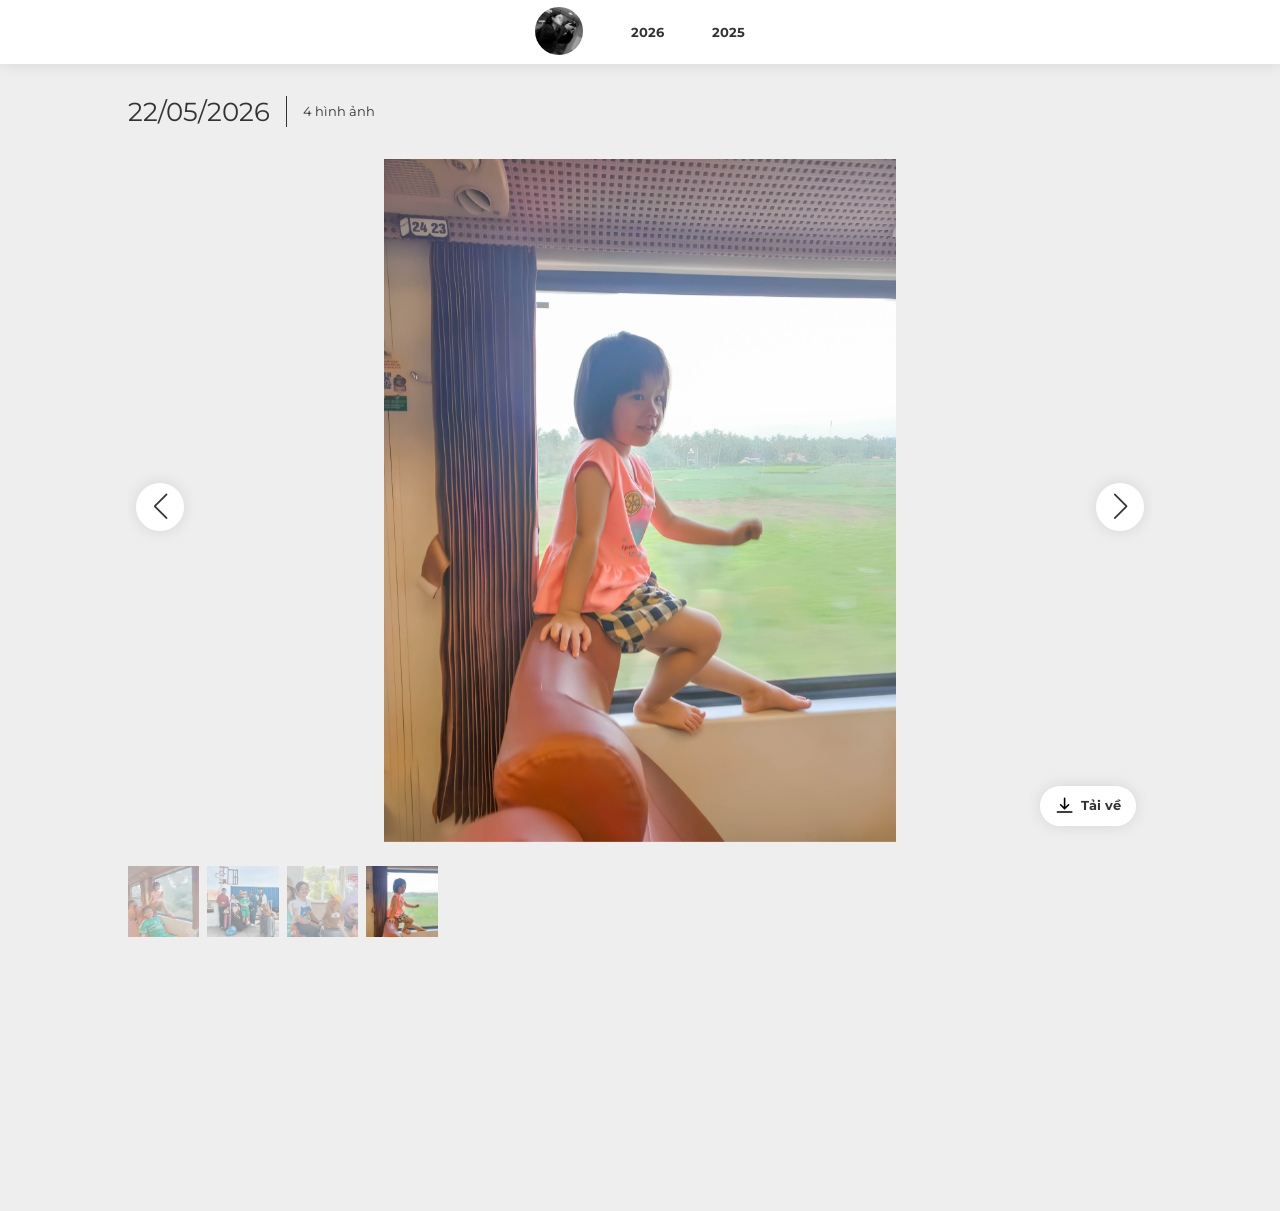
==== album-260522.html @ 444c209f "Add files via upload" ====
<!DOCTYPE html>
<html lang="en">

<head>
    <meta charset="UTF-8">
    <meta name="viewport" content="width=device-width, initial-scale=1.0">
    <title>Document</title>
    <link rel="stylesheet" href="https://cdn.jsdelivr.net/npm/swiper@11/swiper-bundle.min.css" />
    <script src="https://cdn.jsdelivr.net/npm/swiper@11/swiper-bundle.min.js"></script>
    <script src="root.js" defer></script>
    <link rel="stylesheet" href="root.css">

    <style>
        /* navigation */
        nav {
            display: flex;
            justify-content: center;
            gap: 80px;
            background-color: white;
            height: 80px;
            box-shadow: 0 0 20px rgba(0, 0, 0, 0.1);
        }

        nav a {
            color: var(--mainColor2);
        }

        nav a::after {
            background-color: var(--mainColor2);
        }

        nav a:hover::after {
            width: 100%;
        }

        /* body general */
        section {
            width: min(1380px, 100%);
            margin: 0 auto;
            gap: 40px;
            display: flex;
            flex-direction: column;
        }

        .photo-area {
            display: flex;
            flex-direction: column;
            gap: 30px;
        }

        /* album title */
        .title {
            display: flex;
            align-items: center;
            gap: 20px;
        }

        .title h1 {
            font-weight: var(--fontRegular);
            font-size: var(--fontSizeH1);
        }

        .line {
            width: 1px;
            align-self: stretch;
            background-color: var(--mainColor2);
        }

        /* swiper */

        .mySwiperBig {
            width: 100%;
            height: 776px;
        }

        .mySwiperBig img {
            height: 100%;
            width: 100%;
            object-fit: contain;
        }

        .mySwiperSmall {
            width: 100%;
            height: 87.5px;
        }

        .mySwiperSmall .swiper-slide {
            width: 87.5px;
            height: 100%;
            overflow: hidden;
            opacity: 0.4;
        }

        .mySwiperSmall .swiper-slide-thumb-active {
            opacity: 1;
        }

        .mySwiperSmall img {
            width: 100%;
            height: 100%;
            object-fit: cover;
            cursor: pointer;
        }

        .special img {
            object-position: top;
        }

        .arrow {
            width: 60px;
            height: 60px;
            background-color: white;
            border-radius: 100px;
            box-shadow: 0 0 20px rgba(0, 0, 0, 0.1);
        }

        .swiper-button-next::after,
        .swiper-button-prev::after {
            color: var(--mainColor2);
            font-size: 32px;
        }

        /* desktop: 993px -> 1420px -------------------------------------------------- */
        @media screen and (max-width: 1420px) {
            .mySwiperBig {
                height: auto;
                aspect-ratio: 3 / 2;
            }

            .mySwiperSmall {
                height: auto;
            }

            .mySwiperSmall .swiper-slide {
                width: auto;
                aspect-ratio: 1 / 1;
            }
        }

        /* tablet: 769px -> 992px  -------------------------------------------------- */
        @media screen and (max-width: 992px) {}

        /* mobile: 360px -> 768px -------------------------------------------------- */
        @media screen and (max-width: 768px) {
            section {
                gap: 20px;
            }

            .photo-area {
                gap: 20px;
            }

            .arrow {
                width: 40px;
                height: 40px;
            }

            .swiper-button-next::after,
            .swiper-button-prev::after {
                font-size: 20px;
            }

            .title h1 {
                font-size: var(--fontSizeH1small);
            }
        }
    </style>

    <link rel="stylesheet" href="root_desktop.css" media="screen and (max-width: 1420px)">
    <link rel="stylesheet" href="root_tablet.css" media="screen and (max-width: 992px)">
    <link rel="stylesheet" href="root_mobile.css" media="screen and (max-width: 768px)">

</head>

<body>
    <header>
        <nav class="center-flex">
            <a href="index.html"><img src="pics/me.jpg" alt="" class="avatar"></a>
            <h1 class="menu-button center-flex"><a href="index.html">2026</a></h1>
            <h1 class="menu-button center-flex"><a href="">2025</a></h1>
        </nav>
    </header>
    <section>
        <div class="title">
            <h1>22/05/2026</h1>
            <div class="line"></div>
            <p>4 hình ảnh</p>
        </div>
        <div class="photo-area">
            <div class="swiper mySwiperBig">
                <div class="swiper-wrapper">
                    <div class="center-flex swiper-slide"><img src="pics/260522/260522_img0121.jpg" alt=""></div>
                    <div class="center-flex swiper-slide"><img src="pics/260522/260522_img0122.jpg" alt=""></div>
                    <div class="center-flex swiper-slide"><img src="pics/260522/260522_img0123.jpg" alt=""></div>
                    <div class="center-flex swiper-slide"><img src="pics/260522/260522_img0124.jpg" alt=""></div>
                </div>
                <div class="arrow swiper-button-next"></div>
                <div class="arrow swiper-button-prev"></div>
                <div class="download-btn">
                    <a id="downloadLink">
                        <svg xmlns="http://www.w3.org/2000/svg" version="1.1" xmlns:xlink="http://www.w3.org/1999/xlink"
                            width="512" height="512" x="0" y="0" viewBox="0 0 24 24"
                            style="enable-background:new 0 0 512 512" xml:space="preserve">
                            <g>
                                <path
                                    d="M21 19H3a1 1 0 0 0 0 2h18a1 1 0 0 0 0-2zM12 2a1 1 0 0 0-1 1v10.59l-3.29-3.3a1 1 0 0 0-1.42 1.42l5 5a1 1 0 0 0 1.42 0l5-5a1 1 0 0 0-1.42-1.42L13 13.59V3a1 1 0 0 0-1-1z"
                                    fill="#000000" opacity="1" data-original="#000000"></path>
                            </g>
                        </svg>
                        <p>Tải về</p>
                    </a>
                </div>
            </div>
            <div thumbsSlider="" class="swiper mySwiperSmall">
                <div class="swiper-wrapper">
                    <div class="center-flex swiper-slide"><img src="pics/260522/260522_img0121.jpg" alt=""></div>
                    <div class="center-flex swiper-slide"><img src="pics/260522/260522_img0122.jpg" alt=""></div>
                    <div class="center-flex swiper-slide"><img src="pics/260522/260522_img0123.jpg" alt=""></div>
                    <div class="center-flex swiper-slide"><img src="pics/260522/260522_img0124.jpg" alt=""></div>
                </div>
            </div>
        </div>
    </section>

    <script>
        const params = new URLSearchParams(window.location.search);
        const startSlide = parseInt(params.get("slide")) || 0;

        var swiperThumb = new Swiper(".mySwiperSmall", {
            loop: true,
            spaceBetween: 10,
            slidesPerView: 13,
            freeMode: true,
            watchSlidesProgress: true,
        });

        var swiperBig = new Swiper(".mySwiperBig", {
            loop: true,
            spaceBetween: 10,
            navigation: {
                nextEl: ".swiper-button-next",
                prevEl: ".swiper-button-prev",
            },
            thumbs: {
                swiper: swiperThumb,
            },

            initialSlide: startSlide,

            keyboard: {
                enabled: true,
                onlyInViewport: true,
            },
        });

        const downloadLink =
            document.getElementById("downloadLink");

        function updateDownloadLink() {

            const activeSlide =
                swiperBig.slides[swiperBig.activeIndex];

            const activeImage =
                activeSlide.querySelector("img");

            const imageURL = activeImage.src;

            downloadLink.href = imageURL;

            // lấy tên file jpg
            const fileName =
                imageURL.split("/").pop();

            downloadLink.setAttribute(
                "download",
                fileName
            );
        }

        updateDownloadLink();

        swiperBig.on("slideChange", function () {
            updateDownloadLink();
        });
    </script>

</body>

</html>
---- root.css ----
@import url('https://fonts.googleapis.com/css2?family=Montserrat:ital,wght@0,100..900;1,100..900&display=swap');

@font-face {
    font-family: AgencyFB-regular;
    src: url(fonts/AGENCYR.TTF);
}

@font-face {
    font-family: AgencyFB-bold;
    src: url(fonts/AGENCYR.TTF);
}

@font-face {
    font-family: Coplette-medium;
    src: url(fonts/Coplette.otf);
}

*,
*::before,
*::after {
    box-sizing: border-box;
    font-family: var(--font1);
}

html {
    zoom: 0.8;
    font-size: 100%;
    width: 100vw;
}

:root {
    --mainColor1: #EBC296;
    --mainColor2: #333;
    --subColor1: #EEE;
    --subColor2: #aaa;
    --subColor3: #888;
    --subColor4: #FDECEF;
    --subColor5: #ddd;
    --subColor6: #d9a876;

    --font1: 'Montserrat', sans-serif;
    --fontSizeBody: 16px;
    --fontSizeH1: 32px;
    --fontSizeH1small: 24px;
    --fontSize20: 20px;
    --fontSize3: 24px;
    --fontSize4: 36px;

    --fontRegular: 400;
    --fontBold: 700;
    --fontSemiBold: 600;
    --fontMedium: 500;
}

* {
    margin: 0;
    padding: 0;
}

a {
    text-decoration: none;
}

h1,
p {
    color: var(--mainColor2);
}

p {
    font-size: var(--fontSizeBody);
    font-weight: var(--fontRegular);
}

img {
    -webkit-user-drag: none;
    user-select: none;
}

.center-flex {
    display: flex;
    justify-content: center;
    align-items: center;
}

body {
    width: 125vw;
    margin: 0;
    padding: 0;
    background-color: var(--subColor1);
    display: flex;
    flex-direction: column;
    gap: 40px;
    margin-bottom: 40px;
}

button {
    border: none;
    background-color: transparent;
}

/* header -------------------------------------------------- */
header {
    position: sticky;
    top: 0;
    z-index: 1000;

    width: 125vw;
}

nav {
    display: flex;
    justify-content: center;
    gap: 80px;
}

/* my work navigation */

nav h1 {
    display: flex;
    justify-content: center;
    align-items: center;
}

nav a,
nav button {
    font-size: var(--fontSize20);
    font-weight: 700;
    text-decoration: none;
    color: var(--mainColor2);
    white-space: nowrap;

    position: relative;
}

nav h1 a::after {
    content: "";
    position: absolute;
    height: 2px;
    width: 0;
    left: 0;
    bottom: -10px;
}

.sub-menu a {
    color: var(--mainColor1);
}

.swap-menu {
    height: 100%;

    display: flex;
    align-items: center;
}

.sub-menu {
    display: none;
    gap: 80px;

    background-color: white;
}

.swap-menu:hover .main-link {
    display: none;
    height: 100%;
}

.swap-menu:hover .sub-menu {
    display: flex;
}

.swap-menu a::after {
    background-color: var(--mainColor1);
}

.menu-button {
    height: 100%;
    width: fit-content;
    align-content: center;
}

/* avatar */
.avatar {
    width: 60px;
    height: 60px;
    border-radius: 100%;
    object-fit: cover;
    transform: scaleX(-1);
}

/* webpic title -------------------------------------------------- */
.heading .title {
    display: flex;
    align-items: center;
    gap: 20px;
}

.heading .title h1 {
    font-weight: var(--fontRegular);
    font-size: var(--fontSizeH1);
}

.heading .line {
    width: 1px;
    align-self: stretch;
    background-color: var(--mainColor2);
}

/* webpic tab -------------------------------------------------- */
.tab-nav {
    display: flex;
    gap: 20px;
}

.tab-nav button {
    font-size: var(--fontSize20);
    color: var(--mainColor2);
}

.tab-nav button:not(.active) {
    cursor: pointer;
}

.tab-nav button:hover:not(.active) {
    font-weight: var(--fontBold);
}

.tab-nav .active {
    font-weight: var(--fontBold);
    color: var(--mainColor1);
}

/* web pic -------------------------------------------------- */
.tab-content {
    display: flex;
    flex-direction: column;
    gap: 40px;
}
.tab-content .device img {
    box-shadow: 0 0 10px 0 rgba(0, 0, 0, 0.1);
}

.tab-content .device {
    display: flex;
    align-items: flex-start;
    gap: 30px;
    overflow: auto;
}

.tab-content .device.desktop img {
    width: 400px;
}

.tab-content .device.tablet img {
    width: 300px;
}

.tab-content .device.mobile img {
    width: 180px;
}

/* button live web -------------------------------------------------- */
.heading .liveweb {
    background-color: var(--mainColor2);
    gap: 5px;
    padding: 10px;
    border-radius: 5px;
    cursor: pointer;
    transition: background-color 0.1s cubic-bezier(.2, .8, .2, 1);
}

.heading .liveweb svg,
.heading .prototype svg {
    width: 24px;
    height: 24px;
}

.heading .liveweb p {
    color: white;
}

.heading {
    display: flex;
    justify-content: space-between;
    align-items: center;
}

.heading .liveweb:hover {
    background-color: #888;
}

.heading .right-part {
    display: flex;
    flex-direction: row;
    align-items: center;
    gap: 20px;
}

.heading .prototype {
    gap: 5px;
    padding: 10px;
    border-radius: 5px;
    border: 1px solid var(--mainColor2);
    cursor: pointer;
    transition: background-color 0.1s cubic-bezier(.2, .8, .2, 1);
}

.heading .prototype svg {
    fill: var(--mainColor2);
}

.heading .prototype p {
    color: var(--mainColor2);
}

.heading .prototype:hover {
    background-color: #888;
    border: 1px solid #888;
}

.heading .prototype:hover p, .heading .prototype:hover svg {
    color: white;
    fill: white;
}

.heading .liveweb p:nth-of-type(2) {
    display: none;
}

.heading .right-part a:nth-of-type(3) {
    display: none;
}

/* scroll to top -------------------------------------------------- */
#top-button {
    width: 60px;
    height: 60px;
    display: none;
    position: fixed;
    bottom: 60px;
    right: 60px;
    z-index: 99;
    font-size: 18px;
    outline: none;
    background-color: var(--mainColor1);
    color: white;
    cursor: pointer;
    padding: 15px;
    border-radius: 100px;
}

#top-button:hover {
    background-color: var(--subColor6);
}

#top-button svg {
    width: 24px;
    height: 24px;
    fill: white;
}

/* tải ảnh -------------------------------------------------- */

.download-btn {
    position: absolute;
    bottom: 20px;
    right: 20px;
    z-index: 20;
}
.download-btn svg {
    width: 24px;
    height: 24px;
}

.download-btn p {
    font-weight: var(--fontBold);
}
.download-btn a {
    display: flex;
    align-items: center;
    justify-content: center;
    gap: 8px;

    width: 120px;
    height: 50px;

    background-color: white;
    color: var(--mainColor2);

    border-radius: 100px;
    text-decoration: none;

    box-shadow: 0 0 20px rgba(0,0,0,0.1);

    font-weight: 600;

    transition: 0.3s;
}

.download-btn a:hover {
    transform: scale(1.05);
}
---- root_desktop.css ----
/* desktop: 993px -> 1420px -------------------------------------------------- */
/* header -------------------------------------------------- */

nav {
    gap: 60px;
}

nav a, nav button {
    font-size: 16px;
    text-align: center;
    white-space: nowrap;
}

/* my work navigation */

.sub-menu {
    gap: 40px;
}

/* section -------------------------------------------------- */

section {
    width: 100vw;
}

/* box -------------------------------------------------- */

.box {
    gap: 32px;
}
---- root_tablet.css ----
/* tablet: 769px -> 992px  -------------------------------------------------- */
/* header -------------------------------------------------- */

nav {
    gap: 40px;
}

nav a,
nav button {
    font-size: 16px;
    text-align: center;
    white-space: nowrap;
    padding: 10px;
}

/* my work navigation */

.swap-menu:hover .main-link {
    display: flex;
    height: 100%;
}

.sub-menu {
    gap: 20px;
    padding: 10px;
    border-radius: 0 0 10px 10px;
    box-shadow: 0 0 20px rgba(0, 0, 0, 0.1);
}

.swap-menu:hover .sub-menu {
    display: flex;
    flex-direction: column;
    align-items: center;

    position: absolute;
    top: 80px;
}

.swap-menu {
    flex-direction: column;
    position: relative;
}


/* box -------------------------------------------------- */

.box {
    gap: 28px;
}

/* scroll to top -------------------------------------------------- */
#top-button {
    position: fixed;
    bottom: 40px;
    right: 40px;
}
---- root_mobile.css ----
/* mobile: 360px -> 768px -------------------------------------------------- */

/* header -------------------------------------------------- */

nav {
    gap: 0;
}

nav a,
nav button {
    font-size: 16px;
}

/* section -------------------------------------------------- */

body {
    gap: 20px;
}

/* box -------------------------------------------------- */

.box {
    gap: 24px;
    padding: 28px;
}

/* scroll to top -------------------------------------------------- */
#top-button {
    position: fixed;
    bottom: 24px;
    right: 24px;
}
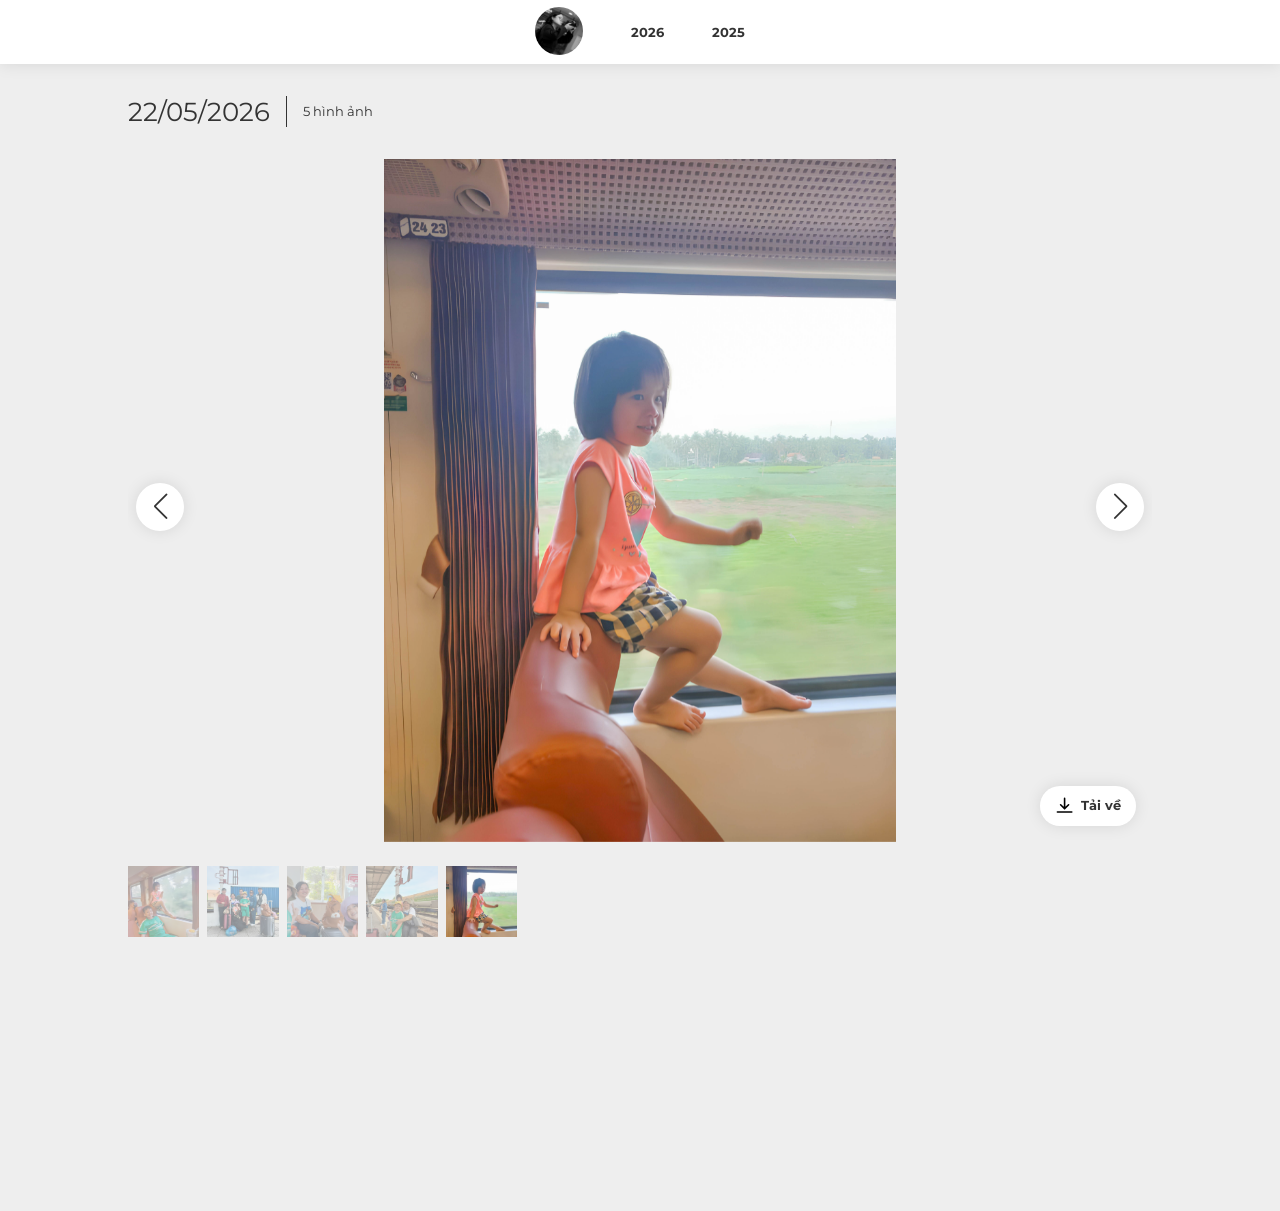
==== commit 082bc56c: "Update album-260522.html" ====
--- a/album-260522.html
+++ b/album-260522.html
@@ -184,7 +184,7 @@
         <div class="title">
             <h1>22/05/2026</h1>
             <div class="line"></div>
-            <p>4 hình ảnh</p>
+            <p>5 hình ảnh</p>
         </div>
         <div class="photo-area">
             <div class="swiper mySwiperBig">
@@ -193,6 +193,7 @@
                     <div class="center-flex swiper-slide"><img src="pics/260522/260522_img0122.jpg" alt=""></div>
                     <div class="center-flex swiper-slide"><img src="pics/260522/260522_img0123.jpg" alt=""></div>
                     <div class="center-flex swiper-slide"><img src="pics/260522/260522_img0124.jpg" alt=""></div>
+                    <div class="center-flex swiper-slide"><img src="pics/260522/260522_img0125.jpg" alt=""></div>
                 </div>
                 <div class="arrow swiper-button-next"></div>
                 <div class="arrow swiper-button-prev"></div>
@@ -217,6 +218,7 @@
                     <div class="center-flex swiper-slide"><img src="pics/260522/260522_img0122.jpg" alt=""></div>
                     <div class="center-flex swiper-slide"><img src="pics/260522/260522_img0123.jpg" alt=""></div>
                     <div class="center-flex swiper-slide"><img src="pics/260522/260522_img0124.jpg" alt=""></div>
+                    <div class="center-flex swiper-slide"><img src="pics/260522/260522_img0125.jpg" alt=""></div>
                 </div>
             </div>
         </div>
@@ -287,4 +289,4 @@
 
 </body>
 
-</html>+</html>
